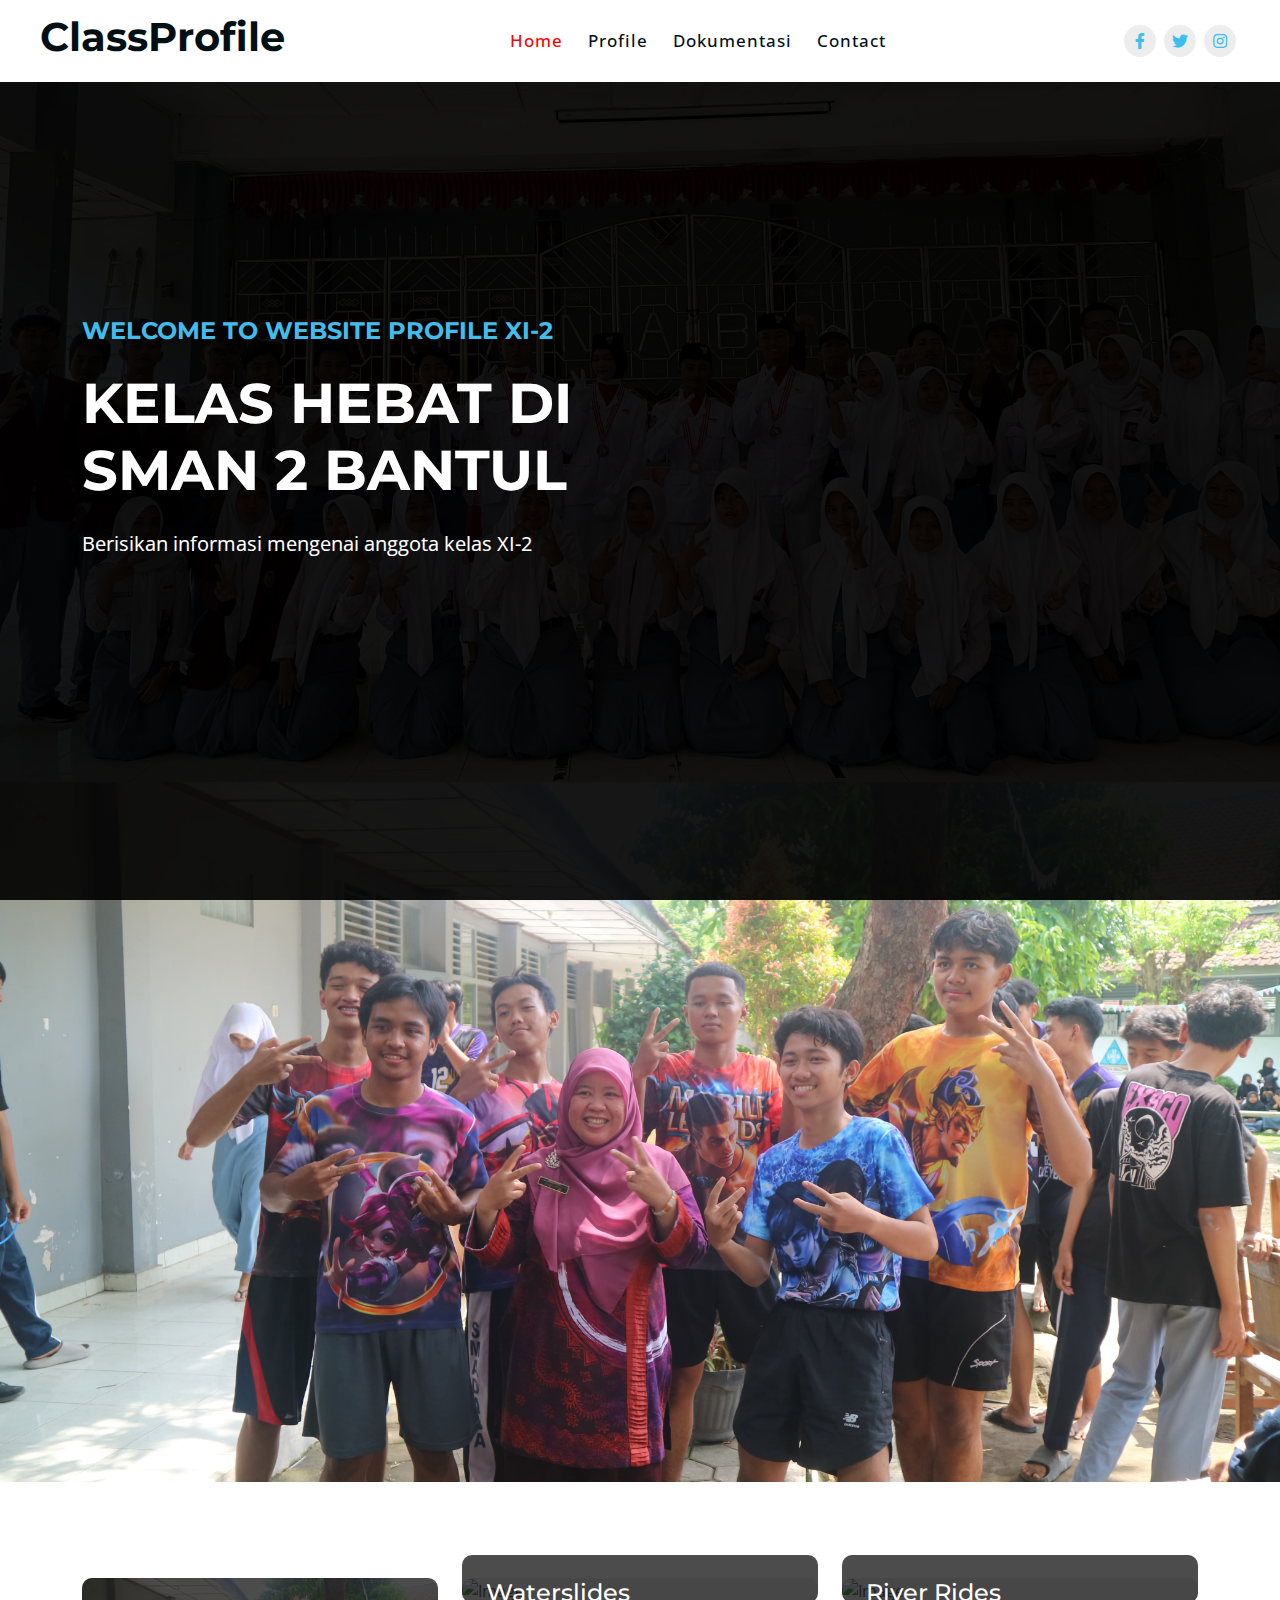
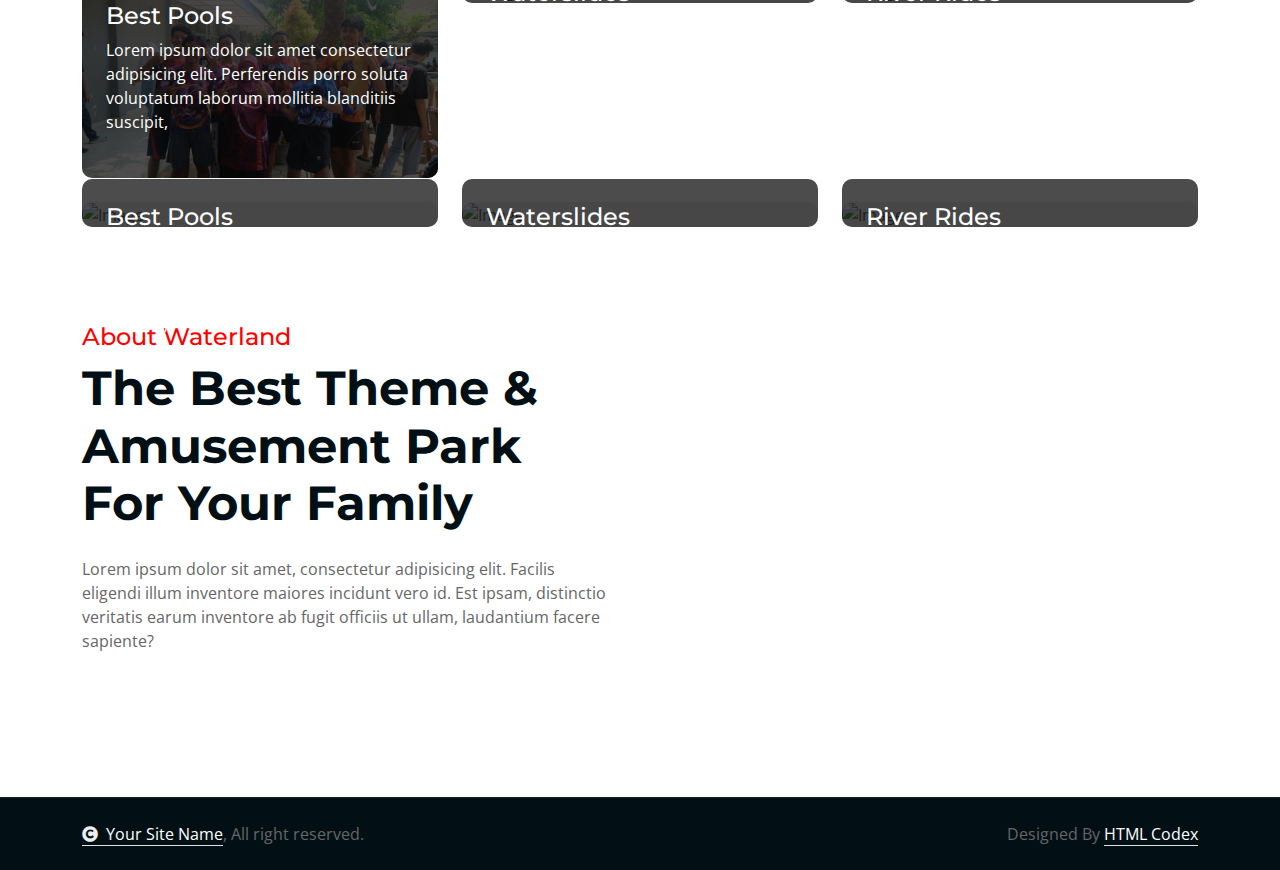
==== index.html @ 72ad6d69 "initial commit" ====
<!DOCTYPE html>
<html lang="en">

    <head>
        <meta charset="utf-8">
        <title>PROFIL XI-2</title>
        <meta content="width=device-width, initial-scale=1.0" name="viewport">
        <meta content="" name="keywords">
        <meta content="" name="description">

        <!-- Google Web Fonts -->
        <link rel="preconnect" href="https://fonts.googleapis.com">
        <link rel="preconnect" href="https://fonts.gstatic.com" crossorigin>
        <link href="https://fonts.googleapis.com/css2?family=Montserrat:ital,wght@0,100..900;1,100..900&family=Open+Sans:ital,wdth,wght@0,75..100,300..800;1,75..100,300..800&display=swap" rel="stylesheet"> 

        <!-- Icon Font Stylesheet -->
        <link rel="stylesheet" href="https://use.fontawesome.com/releases/v5.15.4/css/all.css"/>
        <link href="https://cdn.jsdelivr.net/npm/bootstrap-icons@1.4.1/font/bootstrap-icons.css" rel="stylesheet">

        <!-- Libraries Stylesheet -->
        <link href="lib/animate/animate.min.css" rel="stylesheet">
        <link href="lib/lightbox/css/lightbox.min.css" rel="stylesheet">
        <link href="lib/owlcarousel/assets/owl.carousel.min.css" rel="stylesheet">


        <!-- Customized Bootstrap Stylesheet -->
        <link href="css/bootstrap.min.css" rel="stylesheet">

        <!-- Template Stylesheet -->
        <link href="css/style.css" rel="stylesheet">
    </head>

    <body>

        <!-- Spinner Start -->
        <div id="spinner" class="show bg-white position-fixed translate-middle w-100 vh-100 top-50 start-50 d-flex align-items-center justify-content-center">
            <div class="spinner-border text-primary" style="width: 3rem; height: 3rem;" role="status">
                <span class="sr-only">Loading...</span>
            </div>
        </div>
        <!-- Spinner End -->

        <!-- Navbar & Hero Start -->
        <div class="container-fluid nav-bar sticky-top px-4 py-2 py-lg-0">
            <nav class="navbar navbar-expand-lg navbar-light">
                <a href="" class="navbar-brand p-0">
                    <h1 class="display-6 text-dark"><i class="fas  text-primary me-3"></i>ClassProfile</h1>
                    <!-- <img src="img/logo.png" alt="Logo"> -->
                </a>
                <button class="navbar-toggler" type="button" data-bs-toggle="collapse" data-bs-target="#navbarCollapse">
                    <span class="fa fa-bars"></span>
                </button>
                <div class="collapse navbar-collapse" id="navbarCollapse">
                    <div class="navbar-nav mx-auto py-0">
                        <a href="index.html" class="nav-item nav-link active">Home</a>
                        <a href="ijooo.html" class="nav-item nav-link">Profile</a>
                        <a href="dokumentasi.html" class="nav-item nav-link">Dokumentasi</a>
                        <a href="https://wa.me/+6282134513986" class="nav-item nav-link" target="_blank">Contact</a>
                    </div>
                    <div class="team-icon d-none d-xl-flex justify-content-center me-3">
                        <a class="btn btn-square btn-light rounded-circle mx-1" href=""><i class="fab fa-facebook-f"></i></a>
                        <a class="btn btn-square btn-light rounded-circle mx-1" href=""><i class="fab fa-twitter"></i></a>
                        <a class="btn btn-square btn-light rounded-circle mx-1" href=""><i class="fab fa-instagram"></i></a>
                    </div>
                    
                </div>
            </nav>
        </div>
        <!-- Navbar & Hero End -->

        <!-- Carousel Start -->
        <div class="header-carousel owl-carousel">
            <div class="header-carousel-item">
                <img src="img/test.jpeg" class="img-fluid w-100" alt="Image">
                <div class="carousel-caption">
                    <div class="container align-items-center py-4">
                        <div class="row g-5 align-items-center">
                            <div class="col-xl-7 fadeInLeft animated" data-animation="fadeInLeft" data-delay="1s" style="animation-delay: 1s;">
                                <div class="text-start">
                                    <h4 class=" text-uppercase fw-bold mb-4" style="color: red;">Welcome To Website Profile XI-2</h4>
                                    <h1 class="display-4 text-uppercase text-white mb-4">Kelas Hebat di SMAN 2 Bantul</h1>
                                    <p class="mb-4 fs-5">Berisikan informasi mengenai anggota kelas XI-2 
                                    </p>
                                    
                                </div>
                            </div>
                            
                        </div>
                    </div>
                </div>
            </div>
            <div class="header-carousel-item">
                <img src="img/IHIR.jpeg" class="img-fluid w-100" alt="Image">
                <div class="carousel-caption">
                    <div class="container py-4">
                        <div class="row g-5 align-items-center">
                            <div class="col-xl-7 fadeInLeft animated" data-animation="fadeInLeft" data-delay="1s" style="animation-delay: 1s;">
                                <div class="text-start">
                                    <h4 class="text-primary text-uppercase fw-bold mb-4">Welcome To Website Profile XI-2</h4>
                                    <h1 class="display-4 text-uppercase text-white mb-4">Kelas Hebat di SMAN 2 Bantul</h1>
                                    <p class="mb-4 fs-5">Berisikan informasi mengenai anggota kelas XI-2 
                                    </p>
                                    
                                </div>
                            </div>
                             
                        </div>
                    </div>
                </div>
            </div>
        </div>
        <!-- Carousel End -->


        <!-- Feature Start -->
        <div class="container-fluid feature py-5">
            <div class="container py-5">
                <div class="row g-4">
                    <div class="col-lg-4 wow fadeInUp" data-wow-delay="0.2s">
                        <div class="feature-item">
                            <img src="img/IHIR.jpeg" class="img-fluid rounded w-100" alt="Image">
                            <div class="feature-content p-4">
                                <div class="feature-content-inner">
                                    <h4 class="text-white">Best Pools</h4>
                                    <p class="text-white">Lorem ipsum dolor sit amet consectetur adipisicing elit. Perferendis porro soluta voluptatum laborum mollitia blanditiis suscipit,
                                    </p>
                                    
                                </div>
                            </div>

                        </div>
                    </div>
                    <div class="col-lg-4 wow fadeInUp" data-wow-delay="0.4s">
                        <div class="feature-item">
                            <img src="img/feature-2.jpg" class="img-fluid rounded w-100" alt="Image">
                            <div class="feature-content p-4">
                                <div class="feature-content-inner">
                                    <h4 class="text-white">Waterslides</h4>
                                    <p class="text-white">Lorem ipsum dolor sit amet consectetur adipisicing elit. Perferendis porro soluta voluptatum laborum mollitia blanditiis suscipit,
                                    </p>
                                    
                                </div>
                            </div>

                        </div>
                    </div>
                    <div class="col-lg-4 wow fadeInUp" data-wow-delay="0.6s">
                        <div class="feature-item">
                            <img src="img/feature-3.jpg" class="img-fluid rounded w-100" alt="Image">
                            <div class="feature-content p-4">
                                <div class="feature-content-inner">
                                    <h4 class="text-white">River Rides</h4>
                                    <p class="text-white">Lorem ipsum dolor sit amet consectetur adipisicing elit. Perferendis porro soluta voluptatum laborum mollitia blanditiis suscipit,
                                    </p>
                                    
                                </div>
                            </div>

                        </div>
                    </div>
                    <div class="col-lg-4 wow fadeInUp" data-wow-delay="0.2s">
                        <div class="feature-item">
                            <img src="img/feature-1.jpg" class="img-fluid rounded w-100" alt="Image">
                            <div class="feature-content p-4">
                                <div class="feature-content-inner">
                                    <h4 class="text-white">Best Pools</h4>
                                    <p class="text-white">Lorem ipsum dolor sit amet consectetur adipisicing elit. Perferendis porro soluta voluptatum laborum mollitia blanditiis suscipit,
                                    </p>
                                    
                                </div>
                            </div>

                        </div>
                    </div>
                    <div class="col-lg-4 wow fadeInUp" data-wow-delay="0.4s">
                        <div class="feature-item">
                            <img src="img/feature-2.jpg" class="img-fluid rounded w-100" alt="Image">
                            <div class="feature-content p-4">
                                <div class="feature-content-inner">
                                    <h4 class="text-white">Waterslides</h4>
                                    <p class="text-white">Lorem ipsum dolor sit amet consectetur adipisicing elit. Perferendis porro soluta voluptatum laborum mollitia blanditiis suscipit,
                                    </p>
                                    
                                </div>
                            </div>

                        </div>
                    </div>
                    <div class="col-lg-4 wow fadeInUp" data-wow-delay="0.6s">
                        <div class="feature-item">
                            <img src="img/feature-3.jpg" class="img-fluid rounded w-100" alt="Image">
                            <div class="feature-content p-4">
                                <div class="feature-content-inner">
                                    <h4 class="text-white">River Rides</h4>
                                    <p class="text-white">Lorem ipsum dolor sit amet consectetur adipisicing elit. Perferendis porro soluta voluptatum laborum mollitia blanditiis suscipit,
                                    </p>
                                    
                                </div>
                            </div>

                        </div>
                    </div>
                </div>
            </div>
        </div>
        <!-- Feature End -->

        <!-- About Start -->
        <div class="container-fluid about pb-5">
            <div class="container pb-5">
                <div class="row g-5">
                    <div class="col-xl-6 wow fadeInUp" data-wow-delay="0.2s">
                        <div>
                            <h4 style="color: red;">About Waterland</h4>
                            <h1 class="display-5 mb-4">The Best Theme & Amusement Park For Your Family</h1>
                            <p class="mb-5">Lorem ipsum dolor sit amet, consectetur adipisicing elit. Facilis eligendi illum inventore maiores incidunt vero id. Est ipsam, distinctio veritatis earum inventore ab fugit officiis ut ullam, laudantium facere sapiente?
                            </p>
                            
                        </div>
                    </div>
                    
                </div>
            </div>
        </div>
        <!-- About End -->
        
        <!-- Copyright Start -->
        <div class="container-fluid copyright py-4">
            <div class="container">
                <div class="row g-4 align-items-center">
                    <div class="col-md-6 text-center text-md-start mb-md-0">
                        <span class="text-body"><a href="#" class="border-bottom text-white"><i class="fas fa-copyright text-light me-2"></i>Your Site Name</a>, All right reserved.</span>
                    </div>
                    <div class="col-md-6 text-center text-md-end text-body">
                        <!--/*** This template is free as long as you keep the below author’s credit link/attribution link/backlink. ***/-->
                        <!--/*** If you'd like to use the template without the below author’s credit link/attribution link/backlink, ***/-->
                        <!--/*** you can purchase the Credit Removal License from "https://htmlcodex.com/credit-removal". ***/-->
                        Designed By <a class="border-bottom text-white" href="https://htmlcodex.com">HTML Codex</a>
                    </div>
                </div>
            </div>
        </div>
        <!-- Copyright End -->


          

        
    <!-- JavaScript Libraries -->
    <script src="https://ajax.googleapis.com/ajax/libs/jquery/3.6.4/jquery.min.js"></script>
    <script src="https://cdn.jsdelivr.net/npm/bootstrap@5.0.0/dist/js/bootstrap.bundle.min.js"></script>
    <script src="lib/wow/wow.min.js"></script>
    <script src="lib/easing/easing.min.js"></script>
    <script src="lib/waypoints/waypoints.min.js"></script>
    <script src="lib/counterup/counterup.min.js"></script>
    <script src="lib/lightbox/js/lightbox.min.js"></script>
    <script src="lib/owlcarousel/owl.carousel.min.js"></script>
    

    <!-- Template Javascript -->
    <script src="js/main.js"></script>
    </body>

</html>
---- css/style.css ----
/*** Spinner Start ***/
/*** Spinner ***/
#spinner {
    opacity: 0;
    visibility: hidden;
    transition: opacity .5s ease-out, visibility 0s linear .5s;
    z-index: 99999;
}

#spinner.show {
    transition: opacity .5s ease-out, visibility 0s linear 0s;
    visibility: visible;
    opacity: 1;
}
/*** Spinner End ***/

.back-to-top {
    position: fixed;
    right: 30px;
    bottom: 30px;
    transition: 0.5s;
    z-index: 99;
}

/*** Button Start ***/
.btn {
    font-weight: 600;
    transition: .5s;
}

.btn-square {
    width: 32px;
    height: 32px;
}

.btn-sm-square {
    width: 34px;
    height: 34px;
}

.btn-md-square {
    width: 44px;
    height: 44px;
}

.btn-lg-square {
    width: 56px;
    height: 56px;
}

.btn-xl-square {
    width: 66px;
    height: 66px;
}

.btn-square,
.btn-sm-square,
.btn-md-square,
.btn-lg-square,
.btn-xl-square {
    padding: 0;
    display: flex;
    align-items: center;
    justify-content: center;
    font-weight: normal;
}

.btn.btn-primary {
    color: var(--bs-white);
    border: none;
}

.btn.btn-primary:hover {
    background: var(--bs-dark);
}

.btn.btn-light {
    color: var(--bs-primary);
    border: none;
}

.btn.btn-light:hover {
    color: var(--bs-white);
    background: var(--bs-primary);
}

.btn.btn-dark {
    color: var(--bs-white);
    border: none;
}

.btn.btn-dark:hover {
    color: var(--bs-primary);
    background: var(--bs-light);
}

.button-search {
    color: red;
    border: 1px solid red;
}

.button-search:hover {
    color: #ffffff;
    border: 1px solid red;
    background-color: red;
}

/*** Navbar Start ***/
.nav-bar {
    background: var(--bs-white);
}

.sticky-top {
    transition: 1s;
}

.navbar-light .navbar-nav .nav-link {
    position: relative;
    margin-right: 25px;
    padding: 35px 0;
    letter-spacing: 1px;
    color: var(--bs-dark);
    font-size: 17px;
    font-weight: 500;
    outline: none;
    transition: .5s;
}

.sticky-top .navbar-light .navbar-nav .nav-link {
    padding: 20px 0;
    color: var(--bs-dark);
}

.navbar-light .navbar-nav .nav-link:hover,
.navbar-light .navbar-nav .nav-link.active {
    color:red;
}

.navbar-light .navbar-brand img {
    max-height: 60px;
    transition: .5s;
}

.sticky-top .navbar-light .navbar-brand img {
    max-height: 50px;
}

.navbar .dropdown-toggle::after {
    border: none;
    content: "\f107";
    font-family: "Font Awesome 5 Free";
    font-weight: 600;
    vertical-align: middle;
    margin-left: 8px;
}

.dropdown .dropdown-menu a:hover {
    background: var(--bs-primary);
    color: var(--bs-white);
}

.navbar .nav-item:hover .dropdown-menu {
    transform: rotateX(0deg);
    visibility: visible;
    margin-top: 8px !important;
    background: var(--bs-light);
    transition: .5s;
    opacity: 1;
}

@media (min-width: 992px) {
    .navbar .nav-item .dropdown-menu {
    display: block;
    visibility: hidden;
    top: 100%;
    transform: rotateX(-75deg);
    transform-origin: 0% 0%;
    border: 0;
    border-radius: 10px;
    margin-top: 8px !important;
    transition: .5s;
    opacity: 0;
    }
}

@media (max-width: 991px) {
    .navbar.navbar-expand-lg .navbar-toggler {
        padding: 8px 15px;
        border: 1px solid var(--bs-primary);
        color: var(--bs-primary);
    }

    .sticky-top .navbar-light .navbar-nav .nav-link {
        padding: 12px 0;
    }
}
/*** Navbar End ***/

/*** Carousel Hero Header Start ***/
.header-carousel .header-carousel-item img {
    object-fit: cover;
}


@media (min-width: 1200px) {
    .header-carousel .header-carousel-item,
    .header-carousel .header-carousel-item img {
        height: 700px;
    }
}

@media (max-width: 1199px) {
    .header-carousel .header-carousel-item,
    .header-carousel .header-carousel-item img {
        height: 1200px;
    }
}

.header-carousel .owl-nav .owl-prev {
    display: none;
}

.header-carousel .owl-nav .owl-next {
    position: absolute;
    width: 60px;
    height: 60px;
    bottom: -60px;
    right: 50%;
    transform: translateY(-50%);
    margin-right: -60px;
    border-radius: 60px;
    background: red;
    color: var(--bs-white);
    font-size: 26px;
    display: flex;
    align-items: center;
    justify-content: center;
    transition: 0.5s;
}
.header-carousel .owl-nav .owl-next:hover {
    box-shadow: inset 0 0 100px 0 var(--bs-light);
    color: var(--bs-primary);
}

.header-carousel .owl-nav .owl-next i {
    position: relative;
    width: 100%;
    height: 100%;
    display: flex;
    align-items: center;
    justify-content: center;
    animation-name: carousel-next-btn;
    animation-duration: 4s;
    animation-delay: 1s;
    animation-iteration-count: infinite;
    transition: 1s;
}

@keyframes carousel-next-btn {
    0%  {margin-top: 35%;}
    50%  {margin-bottom: 70%;}
    100% {margin-top: 35%;}
}

.header-carousel .header-carousel-item .carousel-caption {
    position: absolute;
    width: 100%;
    height: 100%;
    left: 0;
    bottom: 0;
    background: rgba(0, 0, 0, .7);
    display: flex;
    align-items: center;
}

.carousel-caption .ticket-form {
    background: rgba(255, 255, 255, 0.4);
    border-radius: 10px;
}

.header-carousel .header-carousel-item img {
    animation-name: image-zoom;
    animation-duration: 10s;
    animation-delay: 1s;
    animation-iteration-count: infinite;
    animation-direction: alternate;
    transition: 1s;
}

@keyframes image-zoom {
    0%  {width: 100%; height: 100%;}

    25% {width: 115%; height: 115%;}

    50% {width: 130%; height: 130%;}

    75% {width: 120%; height: 120%;}

    100% {width: 100%; height: 100%;}
}
/*** Carousel Hero Header End ***/

/*** Single Page Hero Header Start ***/
.bg-breadcrumb {
    position: relative;
    overflow: hidden;
    background: linear-gradient(rgba(0, 0, 0, 0.7), rgba(0, 0, 0, 0.7)), url(../img/carousel-1.jpg);
    background-position: center center;
    background-repeat: no-repeat;
    background-size: cover;
    padding: 60px 0 60px 0;
    transition: 0.5s;
}

.bg-breadcrumb .breadcrumb {
    position: relative;
}

.bg-breadcrumb .breadcrumb .breadcrumb-item a {
    color: var(--bs-white);
}
/*** Single Page Hero Header End ***/


/*** Feature Start ***/
.feature .feature-item {
    position: relative;
    border-radius: 10px;
    background: var(--bs-light);
}

.feature-item .feature-content {
    position: absolute;
    width: 100%; 
    height: 100%; 
    bottom: 0; 
    left: 0;
    margin-top: 0;
    margin-right: 0; 
    background: rgba(0, 0, 0, 0.7); 
    border-radius: 10px;
    z-index: 2;
}

.feature-item .feature-content .feature-content-inner {
    position: relative;
    z-index: 5;
}
/*** Feature End ***/


/*** Service Start ***/
.service {
    position: relative;
    overflow: hidden;
    background-image: url(../img/carousel-1.jpg);
    background-position: center center;
    background-repeat: no-repeat;
    background-size: cover;
}

.service::before {
    content: "";
    width: 100%;
    height: 100%;
    position: absolute;
    top: 0;
    left: 0;
    background: rgba(0, 0, 0, .7);
    z-index: 1;
}

.service .service-section {
    position: relative;
    z-index: 5;
}

.service .service-days {
    border-radius: 10px;
    background: var(--bs-white);
}

.service .service-item {
    position: relative;
    height: 100%;
    text-align: center;
    border-radius: 10px;
    background: var(--bs-white);
    z-index: 1;
}

.service .service-item::after {
    content: "";
    position: absolute;
    width: 100%;
    height: 0;
    bottom: 0;
    left: 0;
    border-radius: 10px;
    background: var(--bs-primary);
    transition: 0.5s;
    z-index: 2;
}

.service .service-item:hover:after {
    height: 100%;
}

.service .service-item i {
    color: var(--bs-primary);
    transition: 0.5s;
}

.service .service-item:hover i {
    color: var(--bs-white);
}

.service .service-item .service-content {
    position: relative;
    z-index: 3;
}

.service .service-item .service-content p {
    transition: 0.5s;
}

.service .service-item:hover .service-content p {
    color: var(--bs-white);
}

.service .service-item .service-content a.h4 {
    transition: 0.5s;
}

.service .service-item:hover .service-content a.h4:hover {
    color: var(--bs-white);
}
/*** Service End ***/


/*** Attractions Start ***/
.attractions {
    position: relative;
    overflow: hidden;
}

.attractions::after {
    content: "";
    width: 100%;
    height: 70%;
    position: absolute;
    overflow: hidden;
    top: 0;
    left: 0;
    background: linear-gradient(rgba(0, 0, 0, .7), rgba(0, 0, 0, .7)), url(../img/carousel-2.jpg) center center no-repeat;
    background-size: cover;
    z-index: -2;
    animation-name: attraction-image-zoom;
    animation-duration: 10s;
    animation-delay: 1s;
    animation-iteration-count: infinite;
    animation-direction: alternate;
    transition: 1s;
}

@keyframes attraction-image-zoom {
    0%  {width: 100%;}

    25% {width: 115%;}

    50% {width: 130%;}

    75% {width: 120%;}

    100% {width: 100%;}
}

.attractions .attractions-section {
    position: relative;
    z-index: 3;
}

.attractions .attractions-item {
    position: relative;
    border-radius: 10px;
    transition: 0.5s;
    z-index: 1;
}

.attractions .attractions-item::after {
    content: "";
    position: absolute;
    width: 100%;
    height: 0;
    top: 0;
    left: 0;
    border-radius: 10px;
    background: rgba(0, 0, 0, .7);
    transition: 0.5s;
    z-index: 2;
}

.attractions .attractions-item:hover:after {
    height: 100%;
}

.attractions .attractions-item .attractions-name {
    position: absolute;
    width: 100%;
    height: 100%;
    top: 50%;
    left: 50%;
    transform: translate(-50%, -50%);
    border-radius: 10px;
    color: var(--bs-white);
    font-size: 24px;
    font-weight: 600;
    display: flex;
    align-items: center;
    justify-content: center;
    transition: 0.5s;
    z-index: 3;
    opacity: 0;
}

.attractions .attractions-item:hover .attractions-name {
    opacity: 1;
}

.attractions-carousel .owl-stage-outer {
    margin-top: 58px;
}

.attractions .owl-nav .owl-prev {
    position: absolute;
    top: -58px;
    left: 0;
    background: var(--bs-primary);
    color: var(--bs-white);
    padding: 6px 35px;
    border-radius: 30px;
    transition: 0.5s;
}

.attractions .owl-nav .owl-prev:hover {
    background: var(--bs-white);
    color: var(--bs-primary);
}

.attractions .owl-nav .owl-next {
    position: absolute;
    top: -58px;
    right: 0;
    background: var(--bs-primary);
    color: var(--bs-white);
    padding: 6px 35px;
    border-radius: 30px;
    transition: 0.5s;
}

.attractions .owl-nav .owl-next:hover {
    background: var(--bs-white);
    color: var(--bs-primary);
}
/*** Attractions End ***/


/*** Gallery Start ***/
.gallery .gallery-item {
    position: relative;
    overflow: hidden;
    height: 100%;
    border-radius: 10px;
}

.gallery .gallery-item img {
    transition: 0.5s;
}

.gallery .gallery-item:hover img {
    transform: scale(1.2);
}

.gallery .gallery-item::after {
    content: "";
    position: absolute;
    width: 0;
    height: 0;
    top: 50%;
    left: 50%;
    transform: translate(-50%, -50%);
    border-radius: 10px;
    background: rgba(0, 0, 0, .4);
    transition: 0.5s;
    z-index: 1;
}

.gallery .gallery-item:hover::after {
    width: 100%;
    height: 100%;
}

.gallery .gallery-item .search-icon {
    position: absolute;
    top: 50%;
    left: 50%;
    transform: translate(-50%, -50%);
    transition: 0.5s;
    z-index: 5;
    opacity: 0;
}

.gallery .gallery-item:hover .search-icon {
    opacity: 1;
}
/*** Gallery End ***/

/*** Blog Start ***/
.blog .blog-item {
    border-radius: 10px;
}

.blog .blog-item .blog-img {
    position: relative;
    overflow: hidden;
    border-top-left-radius: 10px;
    border-top-right-radius: 10px;
    transition: 0.5s;
}

.blog .blog-item .blog-img img {
    transition: 0.5s;
}

.blog .blog-item:hover .blog-img img {
    transform: scale(1.2);
}

.blog .blog-item .blog-img::after {
    content: "";
    position: absolute;
    width: 100%;
    height: 100%;
    top: 0;
    left: 0;
    border-top-left-radius: 10px;
    border-top-right-radius: 10px;
    background: rgba(0, 0, 0, .3);
    z-index: 1;
}

.blog .blog-item .blog-img .blog-category {
    position: absolute;
    top: 25px;
    left: 25px;
    border-radius: 10px;
    color: var(--bs-white);
    background: var(--bs-primary);
    z-index: 5;
}

.blog .blog-item .blog-img .blog-date {
    position: absolute;
    bottom: 25px;
    left: 25px;
    color: var(--bs-white);
    z-index: 5;
}

.blog .blog-item .blog-content {
    border-bottom-left-radius: 10px;
    border-bottom-right-radius: 10px;
    background: var(--bs-light);
}
/*** Blog End ***/

/*** Team Start ***/
.team .team-item {
    position: relative;
    background: var(--bs-primary);
    border-radius: 10px;
}

.team .team-item::after {
    content: "";
    position: absolute;
    width: 100%;
    height: 0;
    top: 0;
    left: 0;
    border-radius: 10px;
    background: var(--bs-dark);
    transition: 0.5s;
    z-index: 1;
}

.team .team-item:hover:after {
    height: 100%;
}

.team .team-item .team-content {
    position: relative;
    text-align: center;
    z-index: 2;
}

.team .team-item .team-content .team-icon {
    background: var(--bs-light);
    border-radius: 10px;
    display: flex;
    display: inline-flex;
}

.team .team-item .team-content h4,
.team .team-item .team-content p {
    transition: 0.5s;
}

.team .team-item:hover .team-content h4 {
    color: var(--bs-primary);
}

.team .team-item .team-content p {
    color: var(--bs-white);
    transition: 0.5s;
}

.team .team-item:hover .team-content p {
    color: var(--bs-body);
}
/*** Team End ***/

/*** copyright Start ***/
.copyright {
    border-top: 1px solid rgba(255, 255, 255, 0.08);
    background: var(--bs-dark);
}
/*** copyright end ***/

/* Bootstrap */
.wrapper .card_Container{
    position: relative;
    display: flex;
    justify-content: center;
    align-items: center;
    flex-wrap: wrap;
    margin: 40px 0;
}

.card_Container .card{
    position: relative;
    width: 160px;
    height: 245px;
    margin: 20px;
    overflow: hidden;
    box-shadow: 0 30px 30px -20px rgba(0, 0, 0, 1),
                inset 0 0 0 1000px rgba(67, 52, 109, .6);
    border-radius: 15px;
    display: flex;
    justify-content: center;
    align-items: center;
    
}

.card .imbBx, .imbBx img{
    width: 100%;
    height: 100%;
}

.card .content{
    position: absolute;
    bottom: -160px;
    width: 100%;
    height: 110px;
    display: flex;
    justify-content: center;
    align-items: center;
    flex-direction: column;
    backdrop-filter: blur(15px);
    box-shadow: 0 -10px 10px rgba(0, 0, 0, 0.1);
    border: 1px solid rgba(255, 255, 255, 0.1);
    border-radius: 15px;
    transition: bottom 0.5s;
    transition-delay: 0.65s;
}

.card:hover .content{
    bottom: 0;
    transition-delay: 0s;
}

.content .contentBx h3{
    text-transform: uppercase;
    color: #fff;
    letter-spacing: 2px;
    font-weight: 500;
    font-size: 18px;
    text-align: center;
    margin: 20px 0 15px;
    line-height: 1.1em;
    transition: 0.5s;
    transition-delay: 0.5s;
    opacity: 0;
    transform: translateY(-20px);
}

.card:hover .content .contentBx h3{
    opacity: 1;
    transform: translateY(0);
}

.content .contentBx h3 span{
    font-size: 10px;
    font-weight: 300;
    text-transform: initial;
}

.content .sci{
    position: relative;
    bottom: 10px;
    display: flex;
}

.content .sci li{
    list-style: none;
    margin: 0 10px;
    transform: translateY(40px);
    transition: 0.5s;
    opacity: 0;
    transition-delay: calc(0.2s * var(--i));
}

.card:hover .content .sci li{
    transform: translateY(0);
    opacity: 1;
}

.content .sci li a{
    color: #fff;
    font-size: 24px;
}

body {
    background-image: ('c:\Users\Acer\Downloads\webcam-toy-photo30.jpg');
    background-size: cover;
    background-position: center;
    background-repeat: no-repeat;
    background-attachment: fixed;
}

.card_Container .cardT{
    position: relative;
    width: 400px;
    height: 206px;
    margin: 20px;
    overflow: hidden;
    box-shadow: 0 30px 30px -20px rgba(0, 0, 0, 1),
                inset 0 0 0 1000px rgba(67, 52, 109, .6);
    border-radius: 15px;
    display: flex;
    justify-content: center;
    align-items: center;
    
}

.card_Container .cardTP{
    position: relative;
    width: 200px;
    height: 310px;
    margin: 20px;
    overflow: hidden;
    box-shadow: 0 30px 30px -20px rgba(0, 0, 0, 1),
                inset 0 0 0 1000px rgba(67, 52, 109, .6);
    border-radius: 15px;
    display: flex;
    justify-content: center;
    align-items: center;
    
}

.card_Container .cardk{
    position: relative;
    width: 100px;
    height: 100px;
    margin: 20px;
    overflow: hidden;
    box-shadow: 0 30px 30px -20px rgba(0, 0, 0, 1),
                inset 0 0 0 1000px rgba(67, 52, 109, .6);
    border-radius: 15px;
    display: flex;
    justify-content: center;
    align-items: center;
    
}
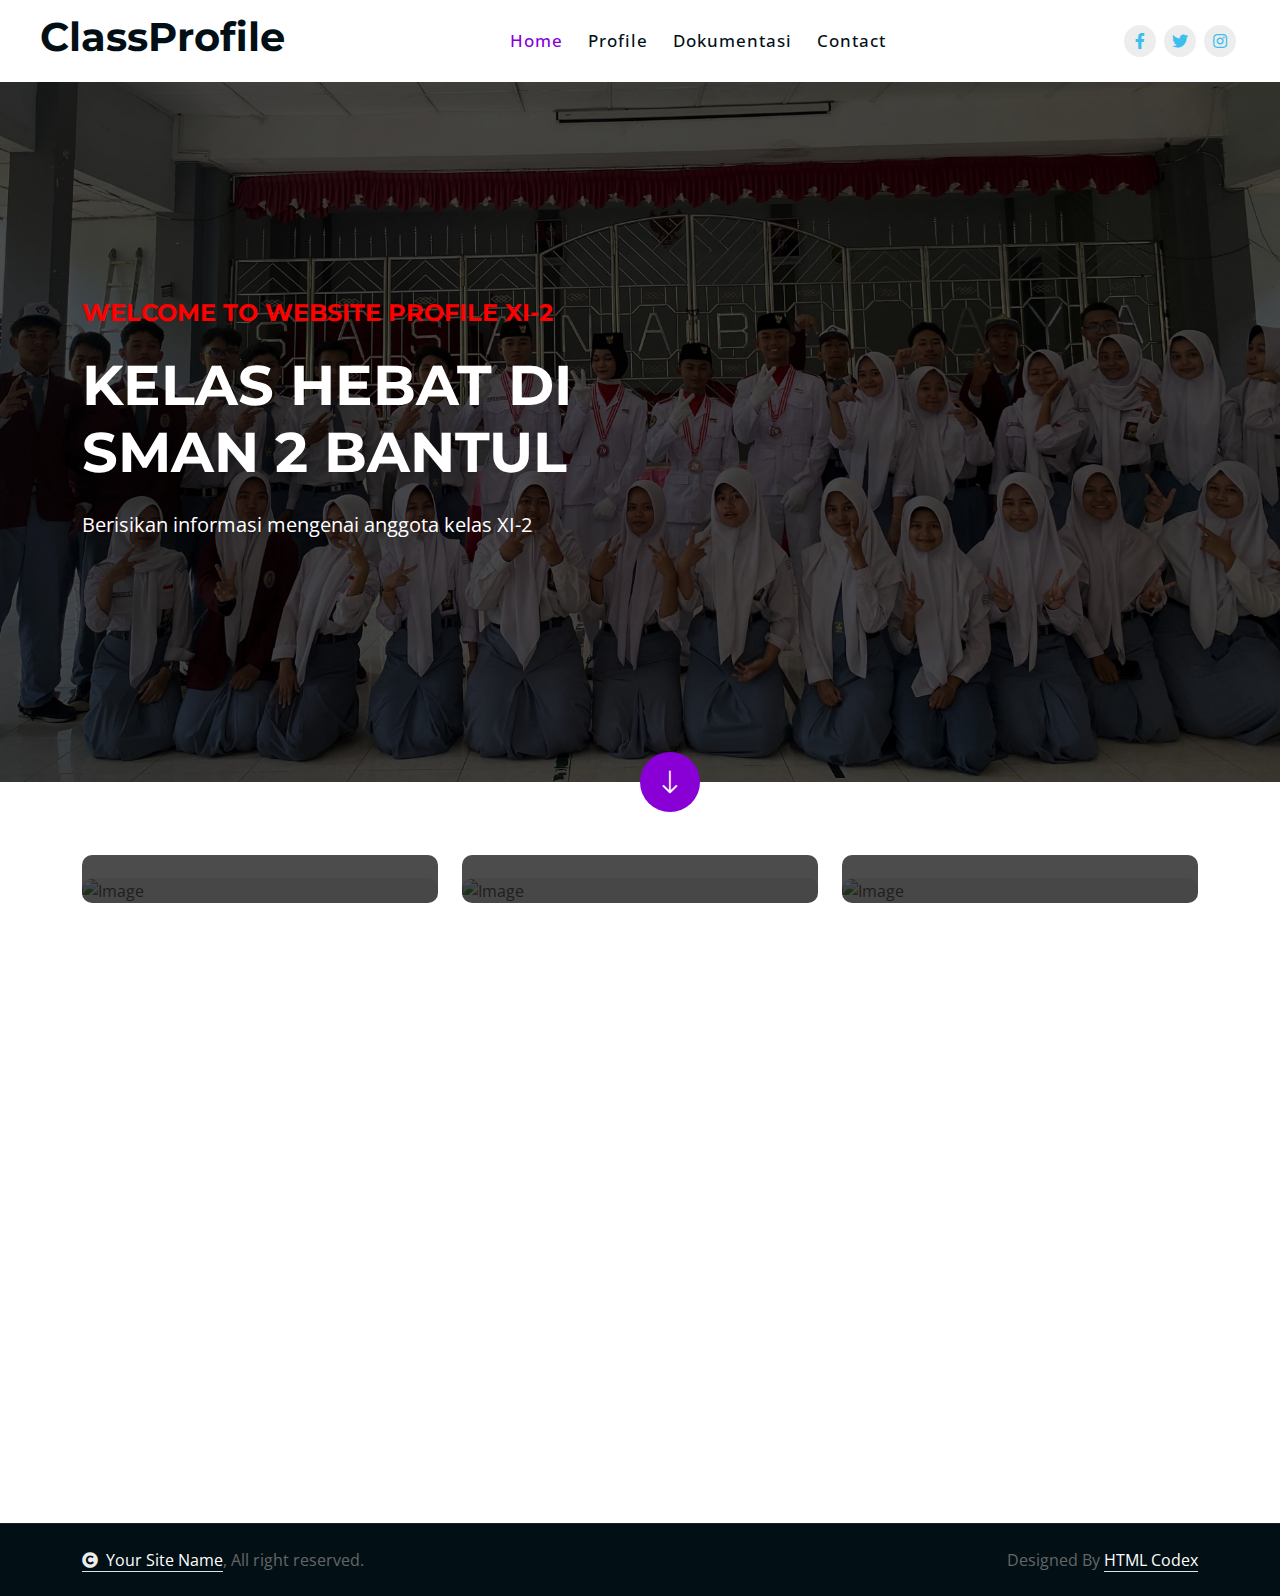
==== commit c30af8cb: "amiin" ====
--- a/index.html
+++ b/index.html
@@ -118,12 +118,10 @@
                 <div class="row g-4">
                     <div class="col-lg-4 wow fadeInUp" data-wow-delay="0.2s">
                         <div class="feature-item">
-                            <img src="img/IHIR.jpeg" class="img-fluid rounded w-100" alt="Image">
-                            <div class="feature-content p-4">
-                                <div class="feature-content-inner">
-                                    <h4 class="text-white">Best Pools</h4>
-                                    <p class="text-white">Lorem ipsum dolor sit amet consectetur adipisicing elit. Perferendis porro soluta voluptatum laborum mollitia blanditiis suscipit,
-                                    </p>
+                            <img src="foto XI 2/suryo.JPG" class="img-fluid rounded w-100" alt="Image">
+                            <div class="feature-content p-4">
+                                <div class="feature-content-inner">
+                                    
                                     
                                 </div>
                             </div>
@@ -132,12 +130,10 @@
                     </div>
                     <div class="col-lg-4 wow fadeInUp" data-wow-delay="0.4s">
                         <div class="feature-item">
-                            <img src="img/feature-2.jpg" class="img-fluid rounded w-100" alt="Image">
-                            <div class="feature-content p-4">
-                                <div class="feature-content-inner">
-                                    <h4 class="text-white">Waterslides</h4>
-                                    <p class="text-white">Lorem ipsum dolor sit amet consectetur adipisicing elit. Perferendis porro soluta voluptatum laborum mollitia blanditiis suscipit,
-                                    </p>
+                            <img src="foto XI 2/rico.JPG" class="img-fluid rounded w-100" alt="Image">
+                            <div class="feature-content p-4">
+                                <div class="feature-content-inner">
+                                    
                                     
                                 </div>
                             </div>
@@ -146,12 +142,9 @@
                     </div>
                     <div class="col-lg-4 wow fadeInUp" data-wow-delay="0.6s">
                         <div class="feature-item">
-                            <img src="img/feature-3.jpg" class="img-fluid rounded w-100" alt="Image">
-                            <div class="feature-content p-4">
-                                <div class="feature-content-inner">
-                                    <h4 class="text-white">River Rides</h4>
-                                    <p class="text-white">Lorem ipsum dolor sit amet consectetur adipisicing elit. Perferendis porro soluta voluptatum laborum mollitia blanditiis suscipit,
-                                    </p>
+                            <img src="foto XI 2/radit.JPG" class="img-fluid rounded w-100" alt="Image">
+                            <div class="feature-content p-4">
+                                <div class="feature-content-inner">
                                     
                                 </div>
                             </div>
@@ -160,12 +153,10 @@
                     </div>
                     <div class="col-lg-4 wow fadeInUp" data-wow-delay="0.2s">
                         <div class="feature-item">
-                            <img src="img/feature-1.jpg" class="img-fluid rounded w-100" alt="Image">
-                            <div class="feature-content p-4">
-                                <div class="feature-content-inner">
-                                    <h4 class="text-white">Best Pools</h4>
-                                    <p class="text-white">Lorem ipsum dolor sit amet consectetur adipisicing elit. Perferendis porro soluta voluptatum laborum mollitia blanditiis suscipit,
-                                    </p>
+                            <img src="foto XI 2/ijo.JPG" class="img-fluid rounded w-100" alt="Image">
+                            <div class="feature-content p-4">
+                                <div class="feature-content-inner">
+                                    
                                     
                                 </div>
                             </div>
@@ -174,12 +165,10 @@
                     </div>
                     <div class="col-lg-4 wow fadeInUp" data-wow-delay="0.4s">
                         <div class="feature-item">
-                            <img src="img/feature-2.jpg" class="img-fluid rounded w-100" alt="Image">
-                            <div class="feature-content p-4">
-                                <div class="feature-content-inner">
-                                    <h4 class="text-white">Waterslides</h4>
-                                    <p class="text-white">Lorem ipsum dolor sit amet consectetur adipisicing elit. Perferendis porro soluta voluptatum laborum mollitia blanditiis suscipit,
-                                    </p>
+                            <img src="foto XI 2/haifa.JPG" class="img-fluid rounded w-100" alt="Image">
+                            <div class="feature-content p-4">
+                                <div class="feature-content-inner">
+                                    
                                     
                                 </div>
                             </div>
@@ -188,12 +177,10 @@
                     </div>
                     <div class="col-lg-4 wow fadeInUp" data-wow-delay="0.6s">
                         <div class="feature-item">
-                            <img src="img/feature-3.jpg" class="img-fluid rounded w-100" alt="Image">
-                            <div class="feature-content p-4">
-                                <div class="feature-content-inner">
-                                    <h4 class="text-white">River Rides</h4>
-                                    <p class="text-white">Lorem ipsum dolor sit amet consectetur adipisicing elit. Perferendis porro soluta voluptatum laborum mollitia blanditiis suscipit,
-                                    </p>
+                            <img src="foto XI 2/zahra.JPG" class="img-fluid rounded w-100" alt="Image">
+                            <div class="feature-content p-4">
+                                <div class="feature-content-inner">
+                                    
                                     
                                 </div>
                             </div>
--- a/css/style.css
+++ b/css/style.css
@@ -96,14 +96,14 @@
 }
 
 .button-search {
-    color: red;
-    border: 1px solid red;
+    color: rgb(136, 0, 214);
+    border: 1px solid rgb(136, 0, 214);
 }
 
 .button-search:hover {
     color: #ffffff;
-    border: 1px solid red;
-    background-color: red;
+    border: 1px solid rgb(136, 0, 214);
+    background-color: rgb(136, 0, 214);
 }
 
 /*** Navbar Start ***/
@@ -134,7 +134,7 @@
 
 .navbar-light .navbar-nav .nav-link:hover,
 .navbar-light .navbar-nav .nav-link.active {
-    color:red;
+    color:rgb(136, 0, 214);
 }
 
 .navbar-light .navbar-brand img {
@@ -230,7 +230,7 @@
     transform: translateY(-50%);
     margin-right: -60px;
     border-radius: 60px;
-    background: red;
+    background: rgb(136, 0, 214);
     color: var(--bs-white);
     font-size: 26px;
     display: flex;
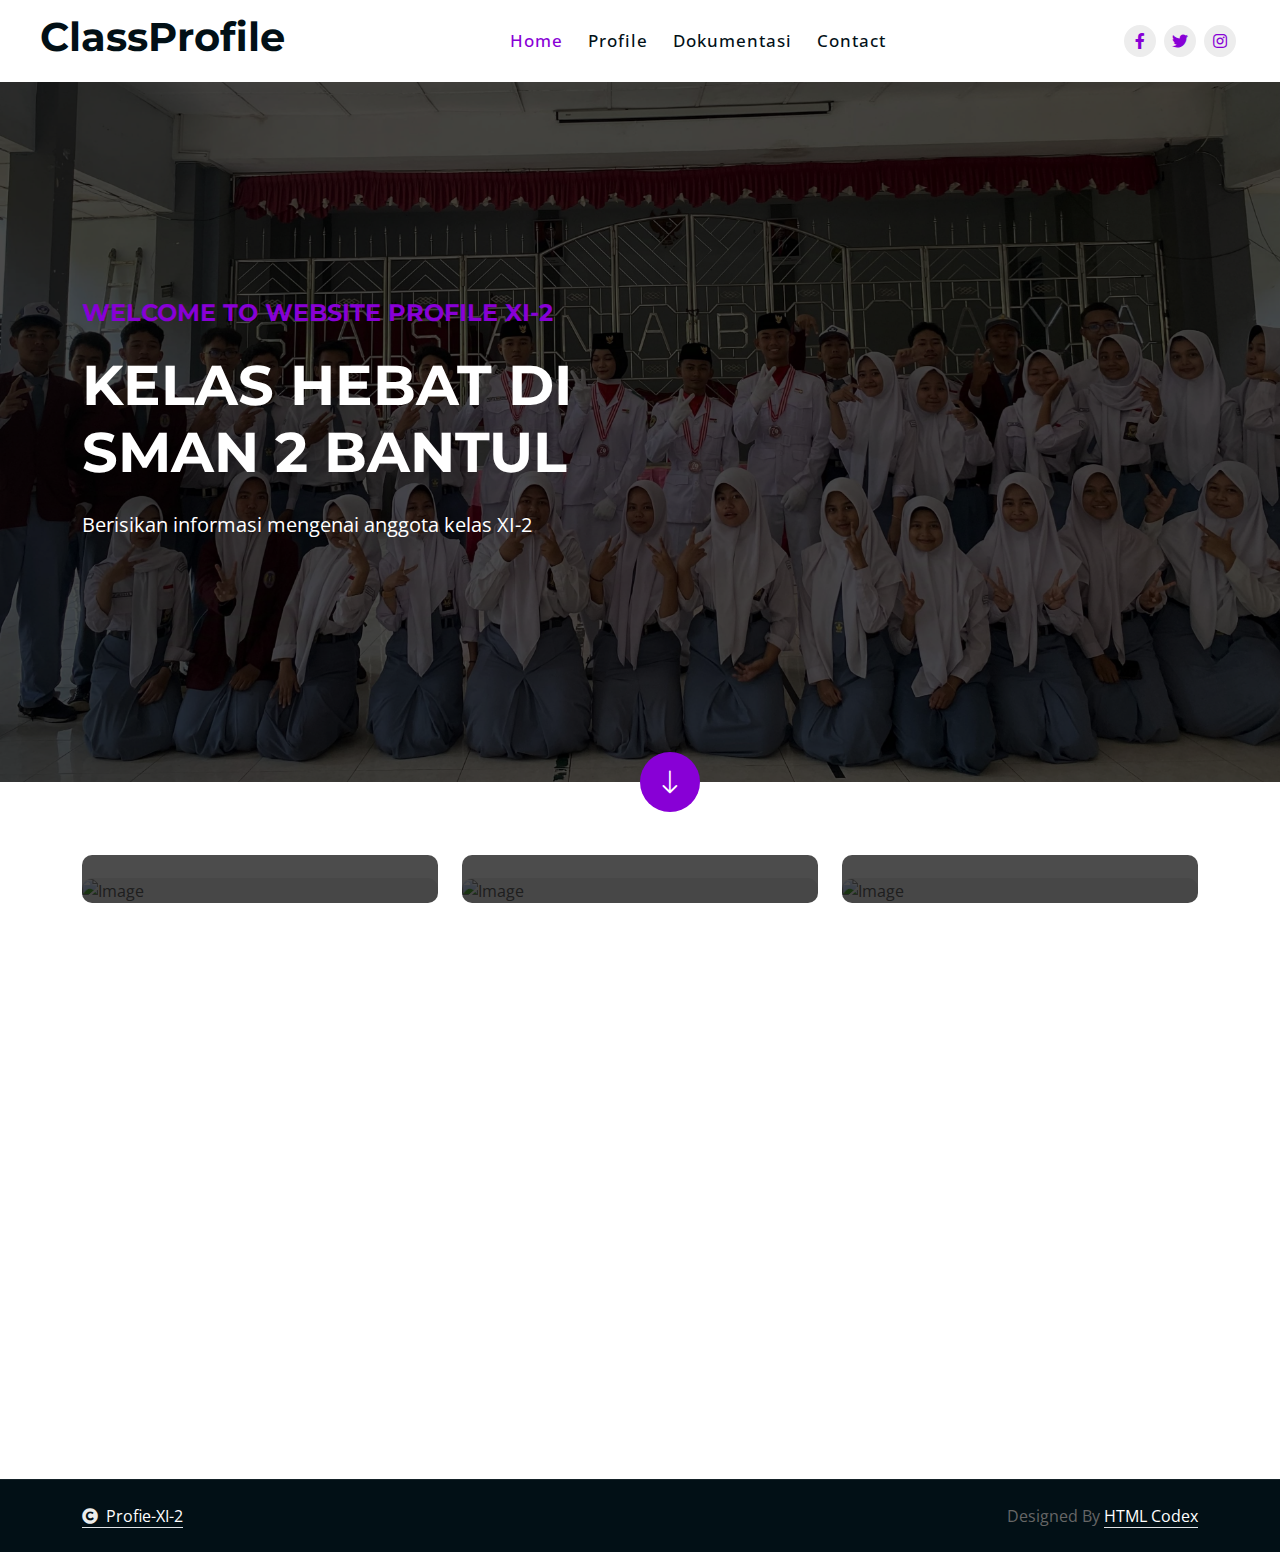
==== commit 5e8bef45: "amiinnnnn" ====
--- a/index.html
+++ b/index.html
@@ -58,9 +58,9 @@
                         <a href="https://wa.me/+6282134513986" class="nav-item nav-link" target="_blank">Contact</a>
                     </div>
                     <div class="team-icon d-none d-xl-flex justify-content-center me-3">
-                        <a class="btn btn-square btn-light rounded-circle mx-1" href=""><i class="fab fa-facebook-f"></i></a>
-                        <a class="btn btn-square btn-light rounded-circle mx-1" href=""><i class="fab fa-twitter"></i></a>
-                        <a class="btn btn-square btn-light rounded-circle mx-1" href=""><i class="fab fa-instagram"></i></a>
+                        <a class="btn btn-square btn-light rounded-circle mx-1" style="color: rgb(136, 0, 214);" href=""><i class="fab fa-facebook-f"></i></a>
+                        <a class="btn btn-square btn-light rounded-circle mx-1" style="color: rgb(136, 0, 214);" href=""><i class="fab fa-twitter"></i></a>
+                        <a class="btn btn-square btn-light rounded-circle mx-1" style="color: rgb(136, 0, 214);" href=""><i class="fab fa-instagram"></i></a>
                     </div>
                     
                 </div>
@@ -77,7 +77,7 @@
                         <div class="row g-5 align-items-center">
                             <div class="col-xl-7 fadeInLeft animated" data-animation="fadeInLeft" data-delay="1s" style="animation-delay: 1s;">
                                 <div class="text-start">
-                                    <h4 class=" text-uppercase fw-bold mb-4" style="color: red;">Welcome To Website Profile XI-2</h4>
+                                    <h4 class=" text-uppercase fw-bold mb-4" style="color: rgb(136, 0, 214);">Welcome To Website Profile XI-2</h4>
                                     <h1 class="display-4 text-uppercase text-white mb-4">Kelas Hebat di SMAN 2 Bantul</h1>
                                     <p class="mb-4 fs-5">Berisikan informasi mengenai anggota kelas XI-2 
                                     </p>
@@ -96,7 +96,7 @@
                         <div class="row g-5 align-items-center">
                             <div class="col-xl-7 fadeInLeft animated" data-animation="fadeInLeft" data-delay="1s" style="animation-delay: 1s;">
                                 <div class="text-start">
-                                    <h4 class="text-primary text-uppercase fw-bold mb-4">Welcome To Website Profile XI-2</h4>
+                                    <h4 class="text-uppercase fw-bold mb-4" style="color: rgb(136, 0, 214);">Welcome To Website Profile XI-2</h4>
                                     <h1 class="display-4 text-uppercase text-white mb-4">Kelas Hebat di SMAN 2 Bantul</h1>
                                     <p class="mb-4 fs-5">Berisikan informasi mengenai anggota kelas XI-2 
                                     </p>
@@ -198,9 +198,9 @@
                 <div class="row g-5">
                     <div class="col-xl-6 wow fadeInUp" data-wow-delay="0.2s">
                         <div>
-                            <h4 style="color: red;">About Waterland</h4>
-                            <h1 class="display-5 mb-4">The Best Theme & Amusement Park For Your Family</h1>
-                            <p class="mb-5">Lorem ipsum dolor sit amet, consectetur adipisicing elit. Facilis eligendi illum inventore maiores incidunt vero id. Est ipsam, distinctio veritatis earum inventore ab fugit officiis ut ullam, laudantium facere sapiente?
+                            <h4 style="color: rgb(136, 0, 214);">About Website</h4>
+                            <h1 class="display-5 mb-4">Website Profil XI-2</h1>
+                            <p class="mb-5">Kelas XI-2 merupakan kelompok yang luar biasa, penuh semangat dan dedikasi. Setiap anggotanya menunjukkan kematangan dalam berpikir dan kerja sama yang solid, menjadikan mereka contoh inspiratif bagi kelas lainnya. Keharmonisan dan kemampuan untuk menghadapi tantangan bersama menunjukkan bahwa mereka tidak hanya pintar, tetapi juga memiliki sikap yang penuh rasa tanggung jawab dan solidaritas.
                             </p>
                             
                         </div>
@@ -216,7 +216,7 @@
             <div class="container">
                 <div class="row g-4 align-items-center">
                     <div class="col-md-6 text-center text-md-start mb-md-0">
-                        <span class="text-body"><a href="#" class="border-bottom text-white"><i class="fas fa-copyright text-light me-2"></i>Your Site Name</a>, All right reserved.</span>
+                        <span class="text-body"><a href="#" class="border-bottom text-white"><i class="fas fa-copyright text-light me-2"></i>Profie-XI-2</a></span>
                     </div>
                     <div class="col-md-6 text-center text-md-end text-body">
                         <!--/*** This template is free as long as you keep the below author’s credit link/attribution link/backlink. ***/-->
